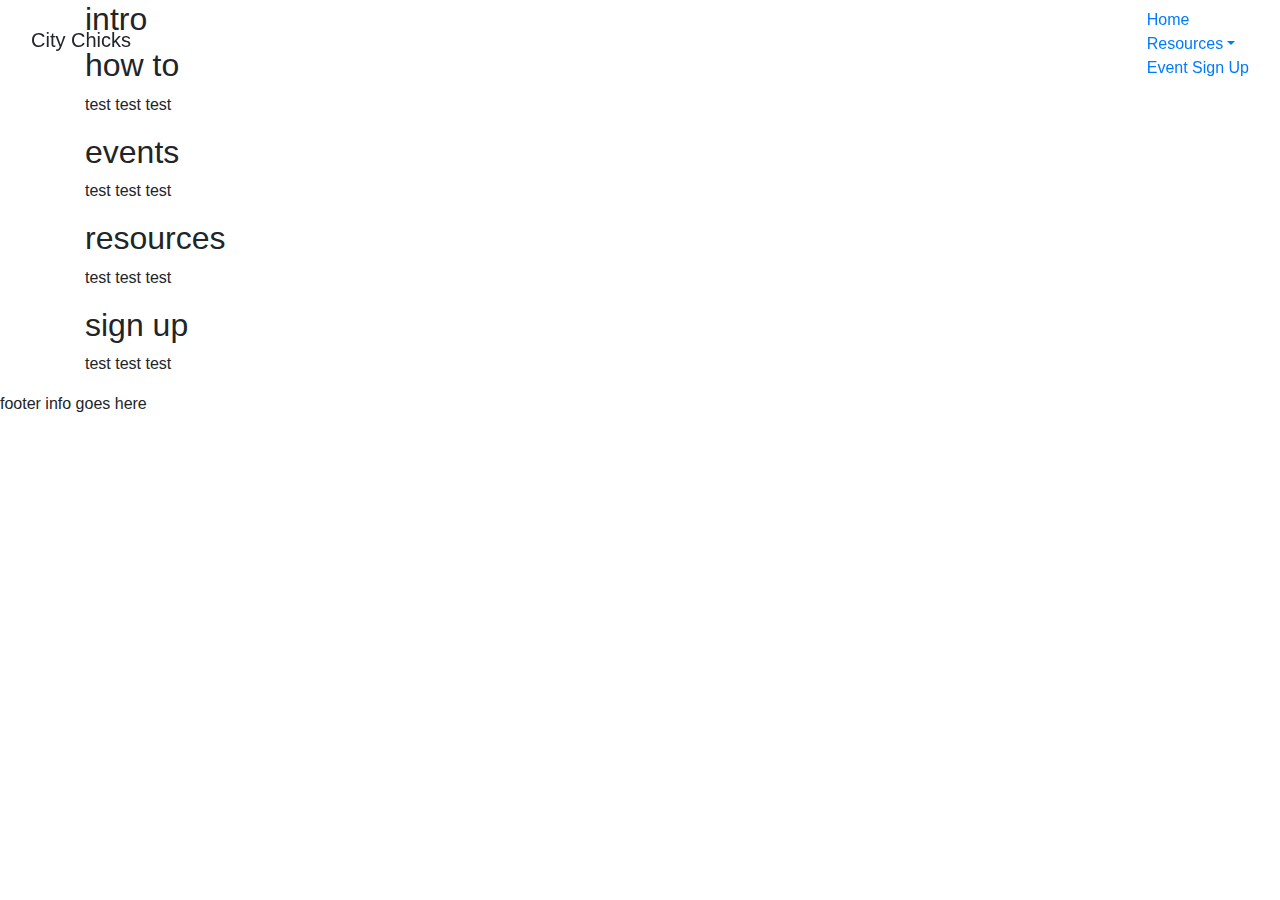
==== index.html @ 3377402e "updating tags for styling" ====
<!DOCTYPE html>
<html lang="en">
<head>
    <meta charset="UTF-8">
    <meta name="viewport" content="width=device-width, initial-scale=1.0">
    <meta http-equiv="X-UA-Compatible" content="ie=edge">
    <title>City Chicks</title>
    <link rel="stylesheet" href="https://stackpath.bootstrapcdn.com/bootstrap/4.3.1/css/bootstrap.min.css" integrity="sha384-ggOyR0iXCbMQv3Xipma34MD+dH/1fQ784/j6cY/iJTQUOhcWr7x9JvoRxT2MZw1T" crossorigin="anonymous">

</head>
<body>
    <header>
        <nav class="navbar navbar-inverse fixed-top">
            <div class="container-fluid">
                <div class="navbar-header">
                    <h1 class="navbar-brand">City Chicks</h1>
                </div>
                    <ul class="nav navbar-nav">
                        <li><a href="#">Home</a></li>
                        <li class="dropdown"><a class="dropdown-toggle" data-toggle="dropdown" href="#">Resources<span class="caret"></span></a>
                    <ul class="dropdown-menu">
                        <li><a href="#">Hen providers</a></li>
                        <li><a href="#">Food</a></li>
                        <li><a href="#">Accessories</a></li>
                    </ul>
                </li>
                <li><a href="#">Event Sign Up</a></li>
                </ul>
            </div>
        </nav>
    </header>
    
    <article class="container">
        <!-- intro to the site -->
        <section class="about">
            <div>
                <h2>intro</h2>
            </div>
        </section>
        
        <!-- how to -->        
        <section class="how-to">
            <div>
                <h2>how to</h2>
                <p>test test test</p>
            </div>
        </section>
      
        <!-- resources events and sign up -->
        <section class="extras">
            <!-- events -->
            <section>
                <div>
                    <h2>events</h2>
                    <p>test test test</p>
                </div>
            </section>
            <!-- resources -->
            <section>
                <div>
                    <h2>resources</h2>
                    <p>test test test</p>
                </div>
            </section>
            <!-- sign up -->
            <section>
                <div>
                    <h2>sign up</h2>
                    <p>test test test</p>
                </div>
            </section>
        </section>
    </article>


<footer>

    <p>footer info goes here</p>
</footer>

    <script src="https://code.jquery.com/jquery-3.2.1.min.js"></script>
    <script src="https://maxcdn.bootstrapcdn.com/bootstrap/4.1.3/js/bootstrap.min.js"></script>
    <script> /* global $ */
        var el = $('#resolution');
        $(window).on('load resize', function() {
            el.html($(window).width() + 'px');
        })
    </script>
</body>
</html>
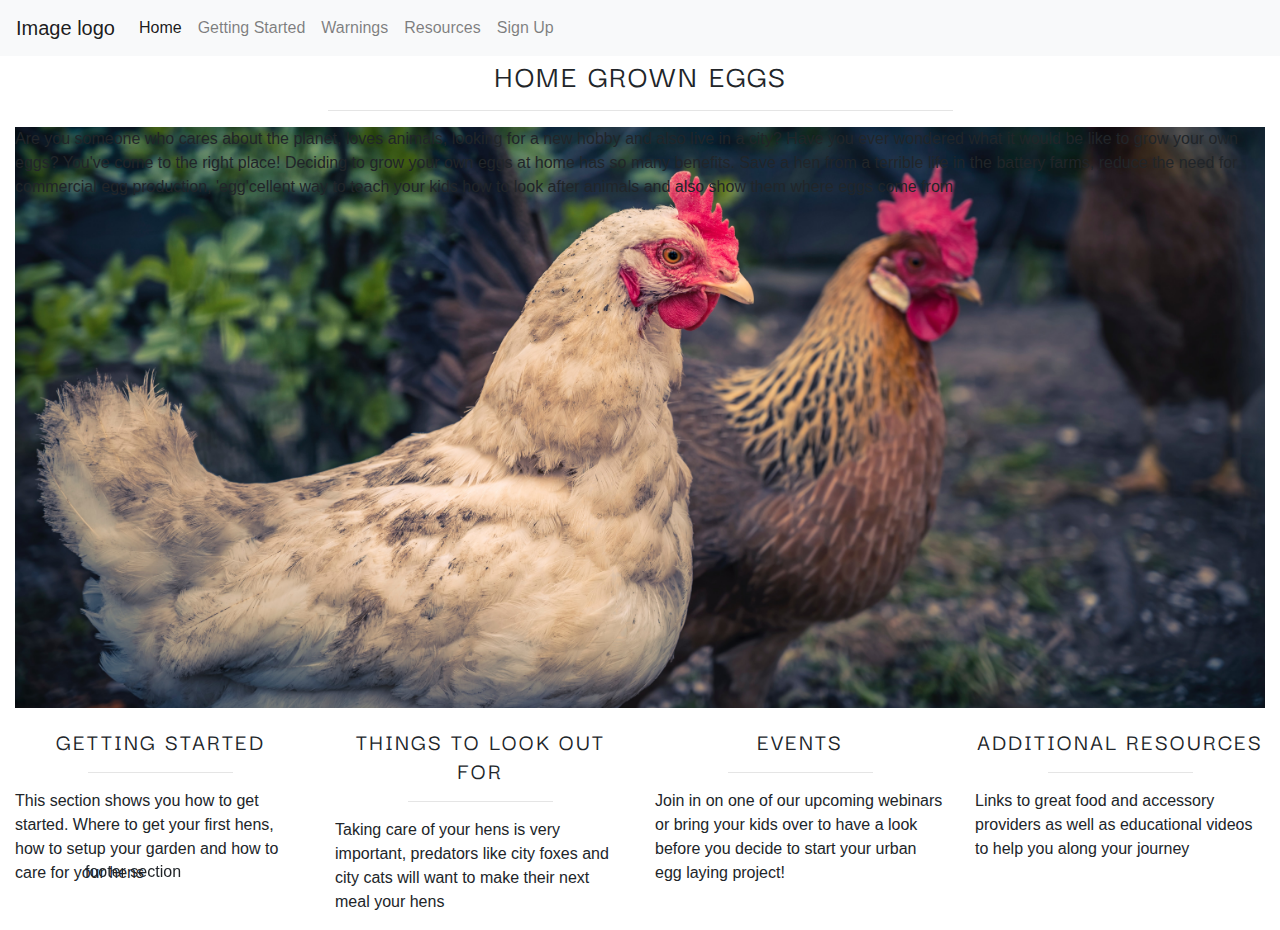
==== commit 8884ccfd: "including images" ====
--- a/index.html
+++ b/index.html
@@ -3,88 +3,103 @@
 <head>
     <meta charset="UTF-8">
     <meta name="viewport" content="width=device-width, initial-scale=1.0">
-    <meta http-equiv="X-UA-Compatible" content="ie=edge">
-    <title>City Chicks</title>
-    <link rel="stylesheet" href="https://stackpath.bootstrapcdn.com/bootstrap/4.3.1/css/bootstrap.min.css" integrity="sha384-ggOyR0iXCbMQv3Xipma34MD+dH/1fQ784/j6cY/iJTQUOhcWr7x9JvoRxT2MZw1T" crossorigin="anonymous">
-
+    <link rel="stylesheet" href="https://maxcdn.bootstrapcdn.com/bootstrap/4.0.0/css/bootstrap.min.css" integrity="sha384-Gn5384xqQ1aoWXA+058RXPxPg6fy4IWvTNh0E263XmFcJlSAwiGgFAW/dAiS6JXm" crossorigin="anonymous">
+    <link rel="stylesheet" href="assets/css/style.css">
+    <title>Home</title>
 </head>
 <body>
-    <header>
-        <nav class="navbar navbar-inverse fixed-top">
-            <div class="container-fluid">
-                <div class="navbar-header">
-                    <h1 class="navbar-brand">City Chicks</h1>
+    
+    <nav class="navbar navbar-expand-lg navbar-light bg-light">
+        <a class="navbar-brand " href="/">
+            Image logo
+
+        </a>
+        <button class="navbar-toggler" type="button" data-toggle="collapse" data-target="#navbarSupportedContent" aria-controls="navbarSupportedContent" aria-expanded="false" aria-label="Toggle navigation">
+          <span class="navbar-toggler-icon"></span>
+        </button>
+      
+        <div class="collapse navbar-collapse" id="navbarSupportedContent">
+          <ul class="navbar-nav mr-auto">
+            <li class="nav-item active">
+              <a class="nav-link" href="/">Home<span class="sr-only">(current)</span></a>
+            </li>
+            <li class="nav-item">
+              <a class="nav-link" href="/getting-started.html">Getting Started</a>
+            </li>
+            <li class="nav-item">
+                <a class="nav-link" href="/warning.html">Warnings</a>
+            </li>
+            <li class="nav-item">
+                <a class="nav-link" href="/additional-resources.html">Resources</a>
+            </li>
+            <li class="nav-item">
+                <a class="nav-link" href="/sign-up.html">Sign Up</a>
+            </li>
+          </ul>
+        </div>
+      </nav>
+
+      <!-- Main Content Here -->
+      <main role="main" class="container-fluid">
+          <div class="row">
+            <div class="col">
+                <h2 class="section-heading uppercase">home grown eggs
+                </h2>
+                <hr>
+                <div class="hero-img">
+                    <p class="hero-overlay">Are you someone who cares about the planet, loves animals, looking for a new hobby and also live in a city?
+                        Have you ever wondered what it would be like to grow your own eggs? You've come to the right place!
+                        
+                        
+                        Deciding to grow your own eggs at home has so many benefits. Save a hen from a terrible life in the battery farms,
+                        reduce the need for commercial egg production, 'egg'cellent way to teach your kids how to look after animals and also 
+                        show them where eggs come from
+                    </p>    
                 </div>
-                    <ul class="nav navbar-nav">
-                        <li><a href="#">Home</a></li>
-                        <li class="dropdown"><a class="dropdown-toggle" data-toggle="dropdown" href="#">Resources<span class="caret"></span></a>
-                    <ul class="dropdown-menu">
-                        <li><a href="#">Hen providers</a></li>
-                        <li><a href="#">Food</a></li>
-                        <li><a href="#">Accessories</a></li>
-                    </ul>
-                </li>
-                <li><a href="#">Event Sign Up</a></li>
-                </ul>
+              </div>
+          </div>
+          <div class="row">
+            <div class="col-lg col-md-6">
+                <h4 class="section-heading uppercase">Getting started
+                </h4>
+                <hr>
+                <p>This section shows you how to get started. Where to get your first hens, how to setup your garden and how to care for your hens
+
+                </p>
             </div>
-        </nav>
-    </header>
-    
-    <article class="container">
-        <!-- intro to the site -->
-        <section class="about">
-            <div>
-                <h2>intro</h2>
+            <div class="col-lg col-md-6">
+                <h4 class="section-heading uppercase">Things to look out for
+                </h4>
+                <hr>
+                <p>Taking care of your hens is very important, predators like city foxes and city cats will want to make their next meal your hens
+                </p>
             </div>
-        </section>
-        
-        <!-- how to -->        
-        <section class="how-to">
-            <div>
-                <h2>how to</h2>
-                <p>test test test</p>
+            <div class="col-lg col-md-6">
+                <h4 class="section-heading uppercase">Events
+                </h4>
+                <hr>
+                <p>Join in on one of our upcoming webinars or bring your kids over to have a look before you decide to start your urban egg laying project!</p>
             </div>
-        </section>
-      
-        <!-- resources events and sign up -->
-        <section class="extras">
-            <!-- events -->
-            <section>
-                <div>
-                    <h2>events</h2>
-                    <p>test test test</p>
-                </div>
-            </section>
-            <!-- resources -->
-            <section>
-                <div>
-                    <h2>resources</h2>
-                    <p>test test test</p>
-                </div>
-            </section>
-            <!-- sign up -->
-            <section>
-                <div>
-                    <h2>sign up</h2>
-                    <p>test test test</p>
-                </div>
-            </section>
-        </section>
-    </article>
+            <div class="col-lg col-md-6">
+                <h4 class="section-heading uppercase">Additional Resources
+                </h4>
+                <hr>
+                <p>Links to great food and accessory providers as well as educational videos to help you along your journey</p>
+            </div>
+          </div>
+    </main>
+  
+
+  <footer class="footer fixed-bottom py-3">
+      <div class="container">
+        <!-- Footer Content Here -->
+        footer section 
+      </div>
+  </footer>
 
 
-<footer>
-
-    <p>footer info goes here</p>
-</footer>
-
-    <script src="https://code.jquery.com/jquery-3.2.1.min.js"></script>
-    <script src="https://maxcdn.bootstrapcdn.com/bootstrap/4.1.3/js/bootstrap.min.js"></script>
-    <script> /* global $ */
-        var el = $('#resolution');
-        $(window).on('load resize', function() {
-            el.html($(window).width() + 'px');
-        })
-    </script>
+  <script src="https://code.jquery.com/jquery-3.2.1.slim.min.js" integrity="sha384-KJ3o2DKtIkvYIK3UENzmM7KCkRr/rE9/Qpg6aAZGJwFDMVNA/GpGFF93hXpG5KkN" crossorigin="anonymous"></script>
+  <script src="https://cdnjs.cloudflare.com/ajax/libs/popper.js/1.12.9/umd/popper.min.js" integrity="sha384-ApNbgh9B+Y1QKtv3Rn7W3mgPxhU9K/ScQsAP7hUibX39j7fakFPskvXusvfa0b4Q" crossorigin="anonymous"></script>
+  <script src="https://maxcdn.bootstrapcdn.com/bootstrap/4.0.0/js/bootstrap.min.js" integrity="sha384-JZR6Spejh4U02d8jOt6vLEHfe/JQGiRRSQQxSfFWpi1MquVdAyjUar5+76PVCmYl" crossorigin="anonymous"></script>
 </body>
 </html>--- a/assets/css/style.css
+++ b/assets/css/style.css
@@ -0,0 +1,47 @@
+/* -----------------------------fonts */
+@import url('https://fonts.googleapis.com/css2?family=Amatic+SC:wght@400;700&family=Dancing+Script:wght@400;500;600;700&family=Darker+Grotesque:wght@300;400;500;600;700;800;900&family=Epilogue:ital,wght@0,300;0,400;0,500;1,300;1,400;1,500&family=Monoton&family=Raleway+Dots&family=Roboto+Condensed:ital,wght@0,300;0,400;0,700;1,300;1,400;1,700&display=swap');
+
+
+/* -----------------------------colours */
+
+
+/* -----------------------------images */
+
+div .hero-img  {
+    background-image: url(/assets/images/rob-tol-Tkjq9thFqYI-unsplash.jpg);
+    background-repeat: no-repeat;
+    background-position-y: -200px ;
+    
+    background-size: cover ;
+    overflow: hidden;
+    height: 600px;
+}
+
+/* -----------------------------general items */
+.uppercase {
+    text-transform: uppercase;
+}
+
+hr {
+    width: 50%;
+}
+
+/* -----------------------------fonts */
+
+h1, h2, h3, h4, h5 {
+    font-family: 'Darker Grotesque', 'sans-serif';    
+    letter-spacing: 2px;
+    text-transform: uppercase;
+    text-align: center;
+}
+
+/* -----------------------------sign up for events*/
+.card-image {
+     background-image: url('https://mdbootstrap.com/img/Photos/Others/pricing-table%20(7).jpg');
+     background-repeat: no-repeat;
+     background-size: cover;
+
+}
+
+
+
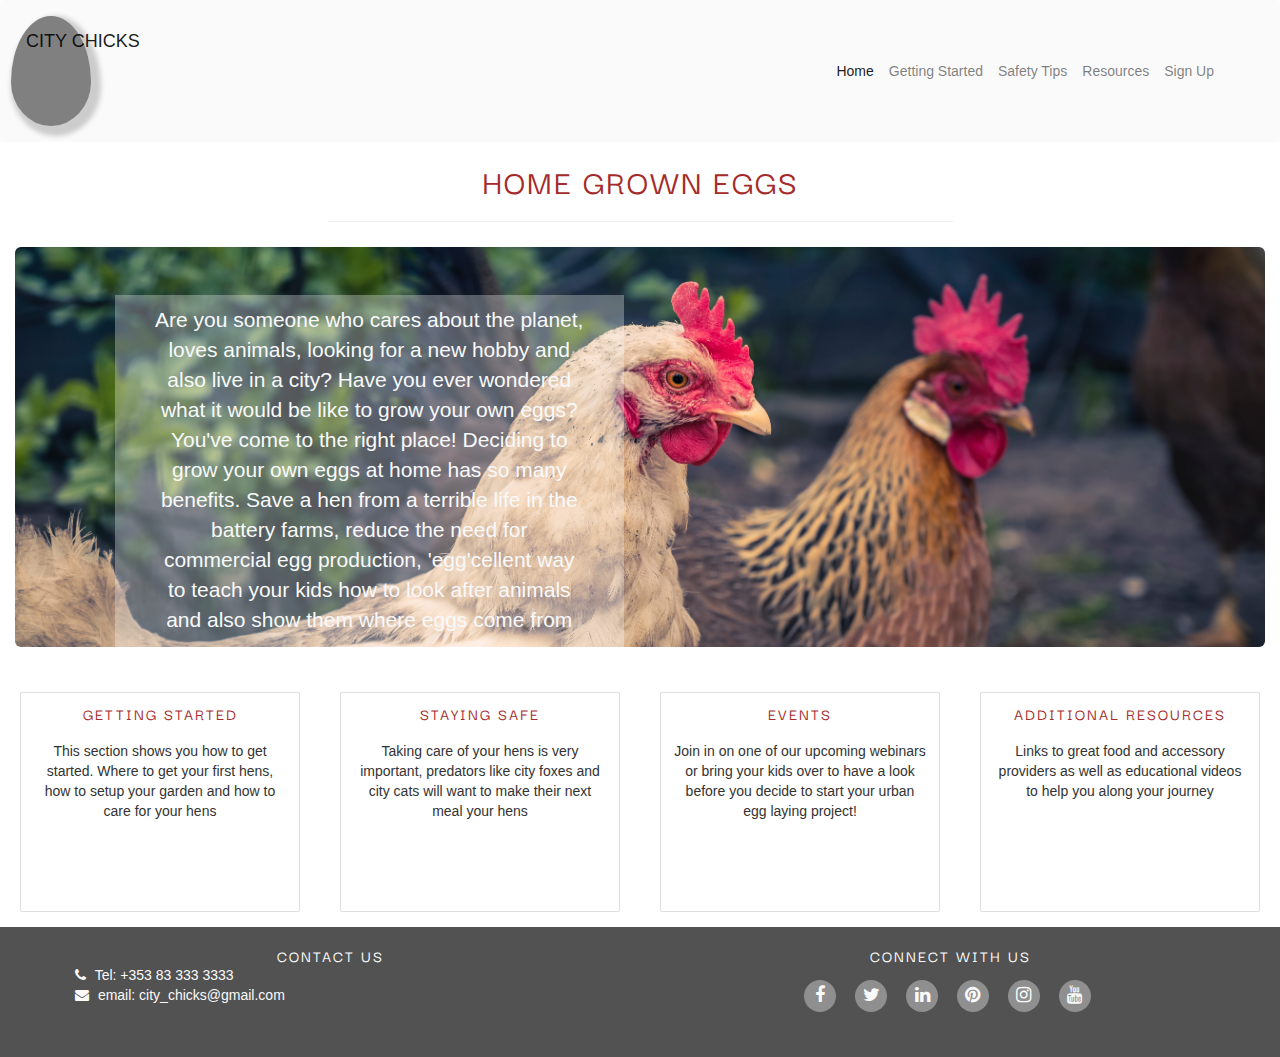
==== commit 1758f807: "fixing navbar alignment" ====
--- a/index.html
+++ b/index.html
@@ -4,96 +4,176 @@
     <meta charset="UTF-8">
     <meta name="viewport" content="width=device-width, initial-scale=1.0">
     <link rel="stylesheet" href="https://maxcdn.bootstrapcdn.com/bootstrap/4.0.0/css/bootstrap.min.css" integrity="sha384-Gn5384xqQ1aoWXA+058RXPxPg6fy4IWvTNh0E263XmFcJlSAwiGgFAW/dAiS6JXm" crossorigin="anonymous">
+    <link rel="stylesheet" href="https://maxcdn.bootstrapcdn.com/font-awesome/4.7.0/css/font-awesome.min.css" type="text/css" />
+    <link rel="stylesheet" href="http://maxcdn.bootstrapcdn.com/bootstrap/3.3.6/css/bootstrap.min.css">
     <link rel="stylesheet" href="assets/css/style.css">
     <title>Home</title>
 </head>
 <body>
     
-    <nav class="navbar navbar-expand-lg navbar-light bg-light">
-        <a class="navbar-brand " href="/">
-            Image logo
+    <nav class="navbar navbar-expand-lg navbar-light ">
+        <a class="navbar-brand uppercase" id="logo" href="/">
+            City Chicks
 
         </a>
-        <button class="navbar-toggler" type="button" data-toggle="collapse" data-target="#navbarSupportedContent" aria-controls="navbarSupportedContent" aria-expanded="false" aria-label="Toggle navigation">
+        <button class="navbar-toggler" type="button" data-toggle="collapse" 
+        data-target="#navbarSupportedContent" aria-controls="navbarSupportedContent" aria-expanded="false" aria-label="Toggle navigation">
           <span class="navbar-toggler-icon"></span>
         </button>
       
         <div class="collapse navbar-collapse" id="navbarSupportedContent">
-          <ul class="navbar-nav mr-auto">
-            <li class="nav-item active">
+          <ul class="nav navbar-nav navbar-right mr-5">
+            <li class="nav-item pr-2 active ">
               <a class="nav-link" href="/">Home<span class="sr-only">(current)</span></a>
             </li>
-            <li class="nav-item">
+            <li class="nav-item pr-2">
               <a class="nav-link" href="/getting-started.html">Getting Started</a>
             </li>
-            <li class="nav-item">
-                <a class="nav-link" href="/warning.html">Warnings</a>
+            <li class="nav-item pr-2">
+                <a class="nav-link" href="/safety.html">Safety Tips</a>
             </li>
-            <li class="nav-item">
+            <li class="nav-item pr-2">
                 <a class="nav-link" href="/additional-resources.html">Resources</a>
             </li>
-            <li class="nav-item">
+            <li class="nav-item pr-2">
                 <a class="nav-link" href="/sign-up.html">Sign Up</a>
             </li>
           </ul>
         </div>
       </nav>
 
+
+
+     
+
       <!-- Main Content Here -->
       <main role="main" class="container-fluid">
-          <div class="row">
+          <div class="row mb-3">
             <div class="col">
-                <h2 class="section-heading uppercase">home grown eggs
-                </h2>
+                <h1 class="section-heading uppercase">home grown eggs
+                </h1>
                 <hr>
-                <div class="hero-img">
-                    <p class="hero-overlay">Are you someone who cares about the planet, loves animals, looking for a new hobby and also live in a city?
-                        Have you ever wondered what it would be like to grow your own eggs? You've come to the right place!
-                        
-                        
-                        Deciding to grow your own eggs at home has so many benefits. Save a hen from a terrible life in the battery farms,
-                        reduce the need for commercial egg production, 'egg'cellent way to teach your kids how to look after animals and also 
-                        show them where eggs come from
-                    </p>    
+                <div class="hero-img jumbotron jumbotron-fluid">
+                    <div class="hero-overlay">
+                        <p class="text-center px-5 text-light ">Are you someone who cares about the planet, loves animals, looking for a new hobby and also live in a city?
+                            Have you ever wondered what it would be like to grow your own eggs? You've come to the right place!
+                                                   
+                            Deciding to grow your own eggs at home has so many benefits. Save a hen from a terrible life in the battery farms,
+                            reduce the need for commercial egg production, 'egg'cellent way to teach your kids how to look after animals and also 
+                            show them where eggs come from
+                        </p>  
+                    </div>
+                      
                 </div>
               </div>
           </div>
-          <div class="row">
-            <div class="col-lg col-md-6">
-                <h4 class="section-heading uppercase">Getting started
-                </h4>
-                <hr>
-                <p>This section shows you how to get started. Where to get your first hens, how to setup your garden and how to care for your hens
+          <div class="row mb-3">
+           
 
-                </p>
+            <div class="col-lg col-md-6">       
+                <div class="card m-2">
+                  <a href="/getting-started.html">
+                    <div class="card-body">
+                      <h5 class="card-title uppercase pb-3">Getting started</h5>
+                      <p class="card-text text-center">This section shows you how to get started. Where to get your first hens, how to setup your garden and how to care for your hens</p>
+                    </div>
+                  </a>
+                </div>
             </div>
-            <div class="col-lg col-md-6">
-                <h4 class="section-heading uppercase">Things to look out for
-                </h4>
-                <hr>
-                <p>Taking care of your hens is very important, predators like city foxes and city cats will want to make their next meal your hens
-                </p>
-            </div>
-            <div class="col-lg col-md-6">
-                <h4 class="section-heading uppercase">Events
-                </h4>
-                <hr>
-                <p>Join in on one of our upcoming webinars or bring your kids over to have a look before you decide to start your urban egg laying project!</p>
-            </div>
-            <div class="col-lg col-md-6">
-                <h4 class="section-heading uppercase">Additional Resources
-                </h4>
-                <hr>
-                <p>Links to great food and accessory providers as well as educational videos to help you along your journey</p>
-            </div>
+
+            <div class="col-lg col-md-6">       
+              <div class="card m-2">
+                <a href="/getting-started.html">
+                  <div class="card-body">
+                    <h5 class="card-title uppercase pb-3">Staying Safe</h5>
+                    <p class="card-text text-center">Taking care of your hens is very important,
+                      predators like city foxes and city cats will want to make their next meal your hens</p>
+                  </div>
+                </a>
+              </div>
+          </div>
+
+            <div class="col-lg col-md-6">          
+                <div class="card m-2">
+                  <a href="/sign-up.html">
+                    <div class="card-body">
+                      <h5 class="card-title uppercase pb-3">Events</h5>
+                      <p class="card-text text-center">Join in on one of our upcoming webinars or bring your kids over to have a look before you decide to start your urban egg laying project!</p>
+                    </div>
+                  </a>
+                </div>
+              </div>
+
+              <div class="col-lg col-md-6">
+                <div class="card m-2">
+                  <a href="/additional-resources.html">
+                    <div class="card-body">
+                      <h5 class="card-title uppercase pb-3">Additional Resources</h5>
+                      <p class="card-text text-center">Links to great food and accessory providers as well as educational videos to help you along your journey</p>
+                    </div>
+                  </a>
+              </div>
           </div>
     </main>
   
 
-  <footer class="footer fixed-bottom py-3">
-      <div class="container">
-        <!-- Footer Content Here -->
-        footer section 
+    <footer class="container-fluid">
+      <div id="footer-details" class="row">
+          <div class="col-sm-6">
+              <h5 class="uppercase general-sub">Contact Us</h5>
+                <ul>
+                  <li>
+                    <i class="fa fa-phone pr-2" aria-hidden="true"></i>
+                    Tel: +353 83 333 3333
+                  </li>
+                  <li>
+                    <i class="fa fa-envelope pr-2" aria-hidden="true"></i>
+                    email: city_chicks@gmail.com
+                  </li>
+                </ul>
+          </div>
+          
+          <div class="col-sm-6">
+              <h5 class="uppercase general-sub">Connect with us</h5>
+              <ul class="list-inline connect-links">
+                  <li class="list-inline-item">
+                      <a target="_blank" href="#">
+                          <i class="fa fa-facebook" aria-hidden="true"></i>
+                          <span class="sr-only">Facebook</span>
+                      </a>
+                  </li>
+                  <li class="list-inline-item">
+                      <a target="_blank" href="#">
+                          <i class="fa fa-twitter" aria-hidden="true"></i>
+                          <span class="sr-only">Twitter</span>
+                      </a>
+                  </li>
+                  <li class="list-inline-item">
+                      <a target="_blank" href="#">
+                          <i class="fa fa-linkedin" aria-hidden="true"></i>
+                          <span class="sr-only">LinkedIn</span>
+                      </a>
+                  </li>
+                  <li class="list-inline-item">
+                      <a target="_blank" href="#">
+                          <i class="fa fa-pinterest" aria-hidden="true"></i>
+                          <span class="sr-only">Pinterest</span>
+                      </a>
+                  </li>
+                  <li class="list-inline-item">
+                      <a target="_blank" href="#">
+                          <i class="fa fa-instagram" aria-hidden="true"></i>
+                          <span class="sr-only">Instagram</span>
+                      </a>
+                  </li>
+                  <li class="list-inline-item">
+                      <a target="_blank" href="#">
+                          <i class="fa fa-youtube" aria-hidden="true"></i>
+                          <span class="sr-only">YouTube</span>
+                      </a>
+                  </li>
+              </ul>
+          </div>
       </div>
   </footer>
 
@@ -101,5 +181,8 @@
   <script src="https://code.jquery.com/jquery-3.2.1.slim.min.js" integrity="sha384-KJ3o2DKtIkvYIK3UENzmM7KCkRr/rE9/Qpg6aAZGJwFDMVNA/GpGFF93hXpG5KkN" crossorigin="anonymous"></script>
   <script src="https://cdnjs.cloudflare.com/ajax/libs/popper.js/1.12.9/umd/popper.min.js" integrity="sha384-ApNbgh9B+Y1QKtv3Rn7W3mgPxhU9K/ScQsAP7hUibX39j7fakFPskvXusvfa0b4Q" crossorigin="anonymous"></script>
   <script src="https://maxcdn.bootstrapcdn.com/bootstrap/4.0.0/js/bootstrap.min.js" integrity="sha384-JZR6Spejh4U02d8jOt6vLEHfe/JQGiRRSQQxSfFWpi1MquVdAyjUar5+76PVCmYl" crossorigin="anonymous"></script>
+  <script src="https://ajax.googleapis.com/ajax/libs/jquery/1.12.0/jquery.min.js"></script>
+  <script src="http://maxcdn.bootstrapcdn.com/bootstrap/3.3.6/js/bootstrap.min.js"></script>
+
 </body>
 </html>--- a/assets/css/style.css
+++ b/assets/css/style.css
@@ -5,16 +5,70 @@
 /* -----------------------------colours */
 
 
-/* -----------------------------images */
+/* -----------------------------images and logo */
+
+/* header */
+
+#logo {
+	width: 80px;
+	height: 110px;
+    margin: 10px auto 10px;
+    
+    background-image: url(/assets/images/matthew-henry-nvFpb_MMRj8-unsplash.jpg);
+    background-repeat: no-repeat;
+    background-position: center;
+    background-size: cover;
+    background-color: grey;
+
+
+	-webkit-border-radius: 50%/60% 60% 40% 40%;
+	-moz-border-radius: 50%/60% 60% 40% 40%;
+	border-radius: 50%/60% 60% 40% 40%;
+
+	/* -webkit-box-shadow: 0px 0px 20px #D5D3D3  , 0px 0px 20px #D5D3D3 ;
+	-moz-box-shadow: 0px 0px 20px #D5D3D3  , 0px 0px 20px #D5D3D3 ;
+    box-shadow: 0px 0px 20px #D5D3D3  , 0px 0px 20px #D5D3D3 ;
+     */
+    -moz-box-shadow:    5px 5px 5px 5px #ccc;
+    -webkit-box-shadow: 5px 5px 5px 5px #ccc;
+    box-shadow:         5px 5px 5px 5px #ccc;
+}
 
 div .hero-img  {
     background-image: url(/assets/images/rob-tol-Tkjq9thFqYI-unsplash.jpg);
     background-repeat: no-repeat;
-    background-position-y: -200px ;
-    
+    background-position: center ;
+    background-attachment: fixed;
+    background-size: cover ;
+    height: 400px;
+    position: relative;
+}
+
+nav  {
+    background-color: #fafafa;
+}
+
+/* GETTING STARTED */
+div #start-home {
+    background-image: url(/assets/images/sophie-mikat-xD-d18uQwUI-unsplash.jpg);
+    background-repeat: no-repeat;
+    background-position: bottom ;
+    background-attachment: fixed;
     background-size: cover ;
     overflow: hidden;
-    height: 600px;
+    
+}
+
+/* EVENTS AND SIGN UP */
+
+div .sign-up-img {
+    background-image: url(/assets/images/rob-tol-Tkjq9thFqYI-unsplash.jpg);
+    background-repeat: no-repeat;
+    background-position: center ;
+    background-attachment: fixed;
+    background-size: cover ;
+    height: 450px;
+    background-color: GREY;
 }
 
 /* -----------------------------general items */
@@ -22,18 +76,68 @@
     text-transform: uppercase;
 }
 
+ul {
+    list-style: none;
+  }
+
+
+.card {
+    min-height: 220px;
+
+    transition: all 0.35s ease-in-out;
+    -moz-transition: all 0.35s ease-in-out;
+    -webkit-transition: all 0.35s ease-in-out;
+    -o-transition: all 0.35s ease-in-out;
+ }
+
+.card:hover {
+    background-color: rgba(0,0,0,0.5);
+    color: white;
+
+}
+
 hr {
     width: 50%;
+    height: 5px;
+    text-align: center
 }
 
-/* -----------------------------fonts */
+.card a {
+    text-decoration: none;
+    color: inherit;
+}
+
+
+
+/* -----------------------------fonts, padding and margins */
 
 h1, h2, h3, h4, h5 {
     font-family: 'Darker Grotesque', 'sans-serif';    
     letter-spacing: 2px;
     text-transform: uppercase;
     text-align: center;
+    margin: 0;
+    color: brown;
 }
+
+h1 {
+    font-size: 250%;
+}
+
+h5 {
+    font-size: 120%;
+}
+
+.hero-overlay {
+    background-color: rgba(255, 255, 255, 0.3);
+    width: 45%;
+    min-width: 300px;
+    float: left;
+    padding: 10px;
+    margin-left: 40px;
+}
+
+
 
 /* -----------------------------sign up for events*/
 .card-image {
@@ -45,3 +149,51 @@
 
 
 
+
+
+
+/* ----------------------------------------Footer */
+
+footer {
+    background-color: #525252;
+    color: #fafafa;
+    min-height: 120px;
+    margin: 0;
+}
+
+.connect-links {
+    padding-bottom: 15px;
+    padding-top: 15px;
+    text-align: center;
+}
+
+.connect-links li a i {
+    width: 32px;
+    height: 32px;
+    padding: 12px 0;
+    border-radius: 50%;
+    font-size: 18px;
+    line-height: 7px;
+    text-align: center;
+    color: #fafafa;
+    background: #8f8f8f;
+
+    transition: all 0.35s ease-in-out;
+    -moz-transition: all 0.35s ease-in-out;
+    -webkit-transition: all 0.35s ease-in-out;
+    -o-transition: all 0.35s ease-in-out;
+}
+
+.connect-links li a i:hover {
+    background: white;
+    color:  #2c658b;
+}
+
+footer h1,footer  h2,footer  h3,footer  h4,footer  h5 {
+    color: white;
+}
+
+
+#footer-details {
+    padding: 20px;
+}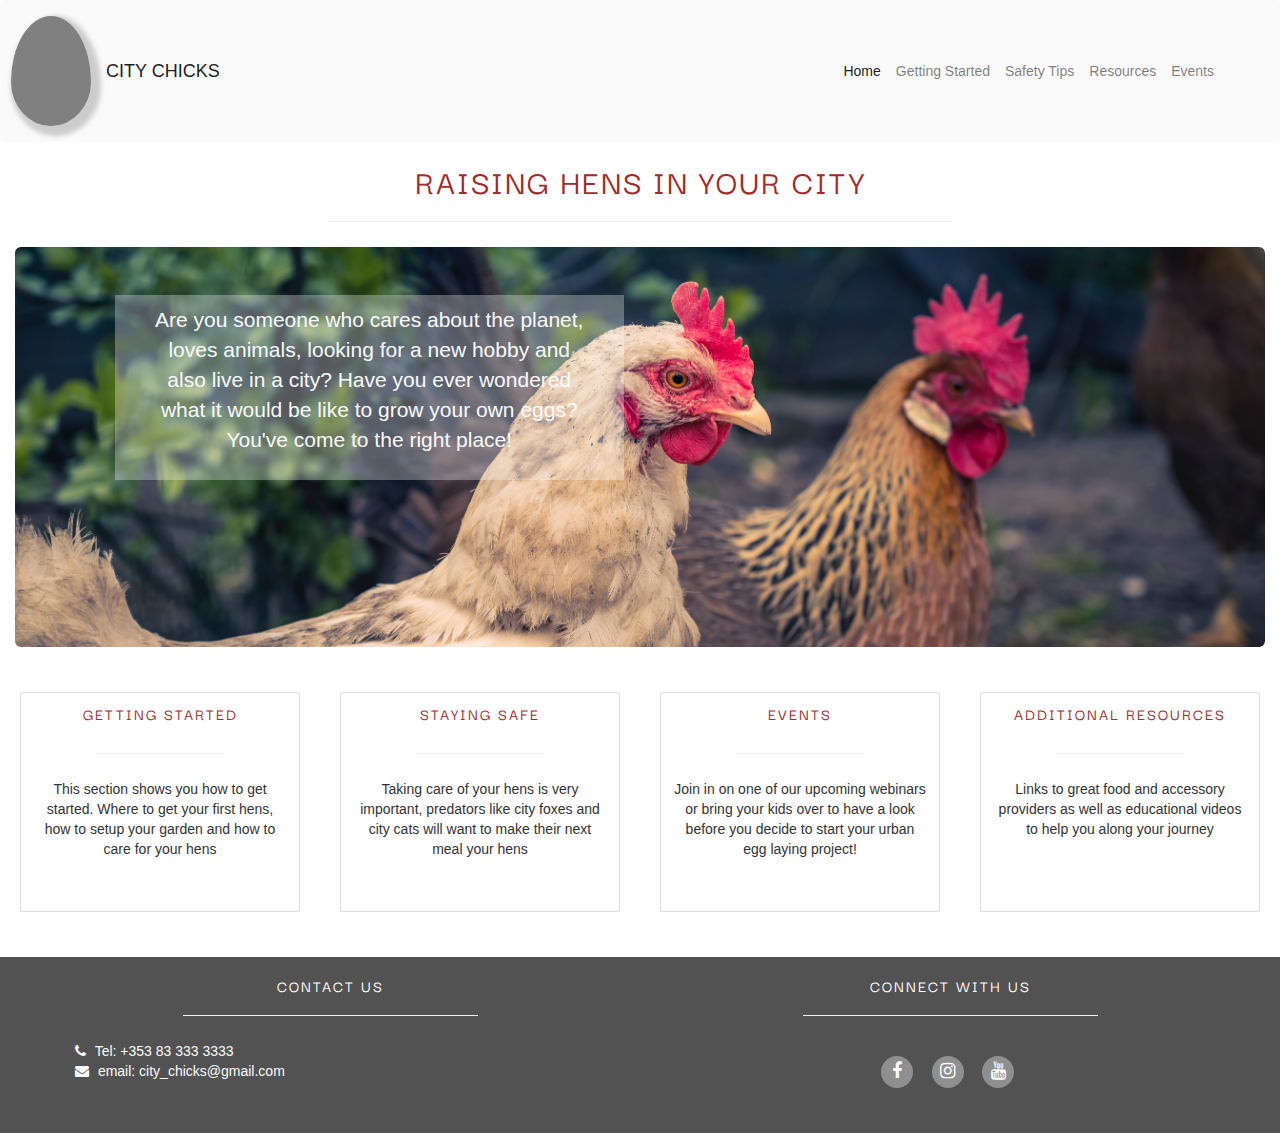
==== commit 6c832816: "fixing the footer" ====
--- a/index.html
+++ b/index.html
@@ -7,17 +7,18 @@
     <link rel="stylesheet" href="https://maxcdn.bootstrapcdn.com/font-awesome/4.7.0/css/font-awesome.min.css" type="text/css" />
     <link rel="stylesheet" href="http://maxcdn.bootstrapcdn.com/bootstrap/3.3.6/css/bootstrap.min.css">
     <link rel="stylesheet" href="assets/css/style.css">
-    <title>Home</title>
+    <title>City Chicks</title>
 </head>
 <body>
     
-    <nav class="navbar navbar-expand-lg navbar-light ">
-        <a class="navbar-brand uppercase" id="logo" href="/">
+    <nav class="navbar navbar-expand-md navbar-light ">
+        <a  id="logo" href="/">
+        </a>
+        <a class="navbar-brand uppercase"href="/">
             City Chicks
-
         </a>
         <button class="navbar-toggler" type="button" data-toggle="collapse" 
-        data-target="#navbarSupportedContent" aria-controls="navbarSupportedContent" aria-expanded="false" aria-label="Toggle navigation">
+          data-target="#navbarSupportedContent" aria-controls="navbarSupportedContent" aria-expanded="false" aria-label="Toggle navigation">
           <span class="navbar-toggler-icon"></span>
         </button>
       
@@ -36,7 +37,7 @@
                 <a class="nav-link" href="/additional-resources.html">Resources</a>
             </li>
             <li class="nav-item pr-2">
-                <a class="nav-link" href="/sign-up.html">Sign Up</a>
+                <a class="nav-link" href="/sign-up.html">Events</a>
             </li>
           </ul>
         </div>
@@ -50,7 +51,7 @@
       <main role="main" class="container-fluid">
           <div class="row mb-3">
             <div class="col">
-                <h1 class="section-heading uppercase">home grown eggs
+                <h1 class="section-heading uppercase">Raising hens in your city
                 </h1>
                 <hr>
                 <div class="hero-img jumbotron jumbotron-fluid">
@@ -58,9 +59,6 @@
                         <p class="text-center px-5 text-light ">Are you someone who cares about the planet, loves animals, looking for a new hobby and also live in a city?
                             Have you ever wondered what it would be like to grow your own eggs? You've come to the right place!
                                                    
-                            Deciding to grow your own eggs at home has so many benefits. Save a hen from a terrible life in the battery farms,
-                            reduce the need for commercial egg production, 'egg'cellent way to teach your kids how to look after animals and also 
-                            show them where eggs come from
                         </p>  
                     </div>
                       
@@ -75,6 +73,7 @@
                   <a href="/getting-started.html">
                     <div class="card-body">
                       <h5 class="card-title uppercase pb-3">Getting started</h5>
+                      <hr>
                       <p class="card-text text-center">This section shows you how to get started. Where to get your first hens, how to setup your garden and how to care for your hens</p>
                     </div>
                   </a>
@@ -86,6 +85,7 @@
                 <a href="/getting-started.html">
                   <div class="card-body">
                     <h5 class="card-title uppercase pb-3">Staying Safe</h5>
+                    <hr>
                     <p class="card-text text-center">Taking care of your hens is very important,
                       predators like city foxes and city cats will want to make their next meal your hens</p>
                   </div>
@@ -98,6 +98,7 @@
                   <a href="/sign-up.html">
                     <div class="card-body">
                       <h5 class="card-title uppercase pb-3">Events</h5>
+                      <hr>
                       <p class="card-text text-center">Join in on one of our upcoming webinars or bring your kids over to have a look before you decide to start your urban egg laying project!</p>
                     </div>
                   </a>
@@ -109,6 +110,7 @@
                   <a href="/additional-resources.html">
                     <div class="card-body">
                       <h5 class="card-title uppercase pb-3">Additional Resources</h5>
+                      <hr>
                       <p class="card-text text-center">Links to great food and accessory providers as well as educational videos to help you along your journey</p>
                     </div>
                   </a>
@@ -116,11 +118,11 @@
           </div>
     </main>
   
-
-    <footer class="container-fluid">
+    <footer class="container-fluid mt-5">
       <div id="footer-details" class="row">
           <div class="col-sm-6">
               <h5 class="uppercase general-sub">Contact Us</h5>
+              <hr>
                 <ul>
                   <li>
                     <i class="fa fa-phone pr-2" aria-hidden="true"></i>
@@ -135,29 +137,12 @@
           
           <div class="col-sm-6">
               <h5 class="uppercase general-sub">Connect with us</h5>
+              <hr>
               <ul class="list-inline connect-links">
                   <li class="list-inline-item">
                       <a target="_blank" href="#">
                           <i class="fa fa-facebook" aria-hidden="true"></i>
                           <span class="sr-only">Facebook</span>
-                      </a>
-                  </li>
-                  <li class="list-inline-item">
-                      <a target="_blank" href="#">
-                          <i class="fa fa-twitter" aria-hidden="true"></i>
-                          <span class="sr-only">Twitter</span>
-                      </a>
-                  </li>
-                  <li class="list-inline-item">
-                      <a target="_blank" href="#">
-                          <i class="fa fa-linkedin" aria-hidden="true"></i>
-                          <span class="sr-only">LinkedIn</span>
-                      </a>
-                  </li>
-                  <li class="list-inline-item">
-                      <a target="_blank" href="#">
-                          <i class="fa fa-pinterest" aria-hidden="true"></i>
-                          <span class="sr-only">Pinterest</span>
                       </a>
                   </li>
                   <li class="list-inline-item">
@@ -177,7 +162,6 @@
       </div>
   </footer>
 
-
   <script src="https://code.jquery.com/jquery-3.2.1.slim.min.js" integrity="sha384-KJ3o2DKtIkvYIK3UENzmM7KCkRr/rE9/Qpg6aAZGJwFDMVNA/GpGFF93hXpG5KkN" crossorigin="anonymous"></script>
   <script src="https://cdnjs.cloudflare.com/ajax/libs/popper.js/1.12.9/umd/popper.min.js" integrity="sha384-ApNbgh9B+Y1QKtv3Rn7W3mgPxhU9K/ScQsAP7hUibX39j7fakFPskvXusvfa0b4Q" crossorigin="anonymous"></script>
   <script src="https://maxcdn.bootstrapcdn.com/bootstrap/4.0.0/js/bootstrap.min.js" integrity="sha384-JZR6Spejh4U02d8jOt6vLEHfe/JQGiRRSQQxSfFWpi1MquVdAyjUar5+76PVCmYl" crossorigin="anonymous"></script>
